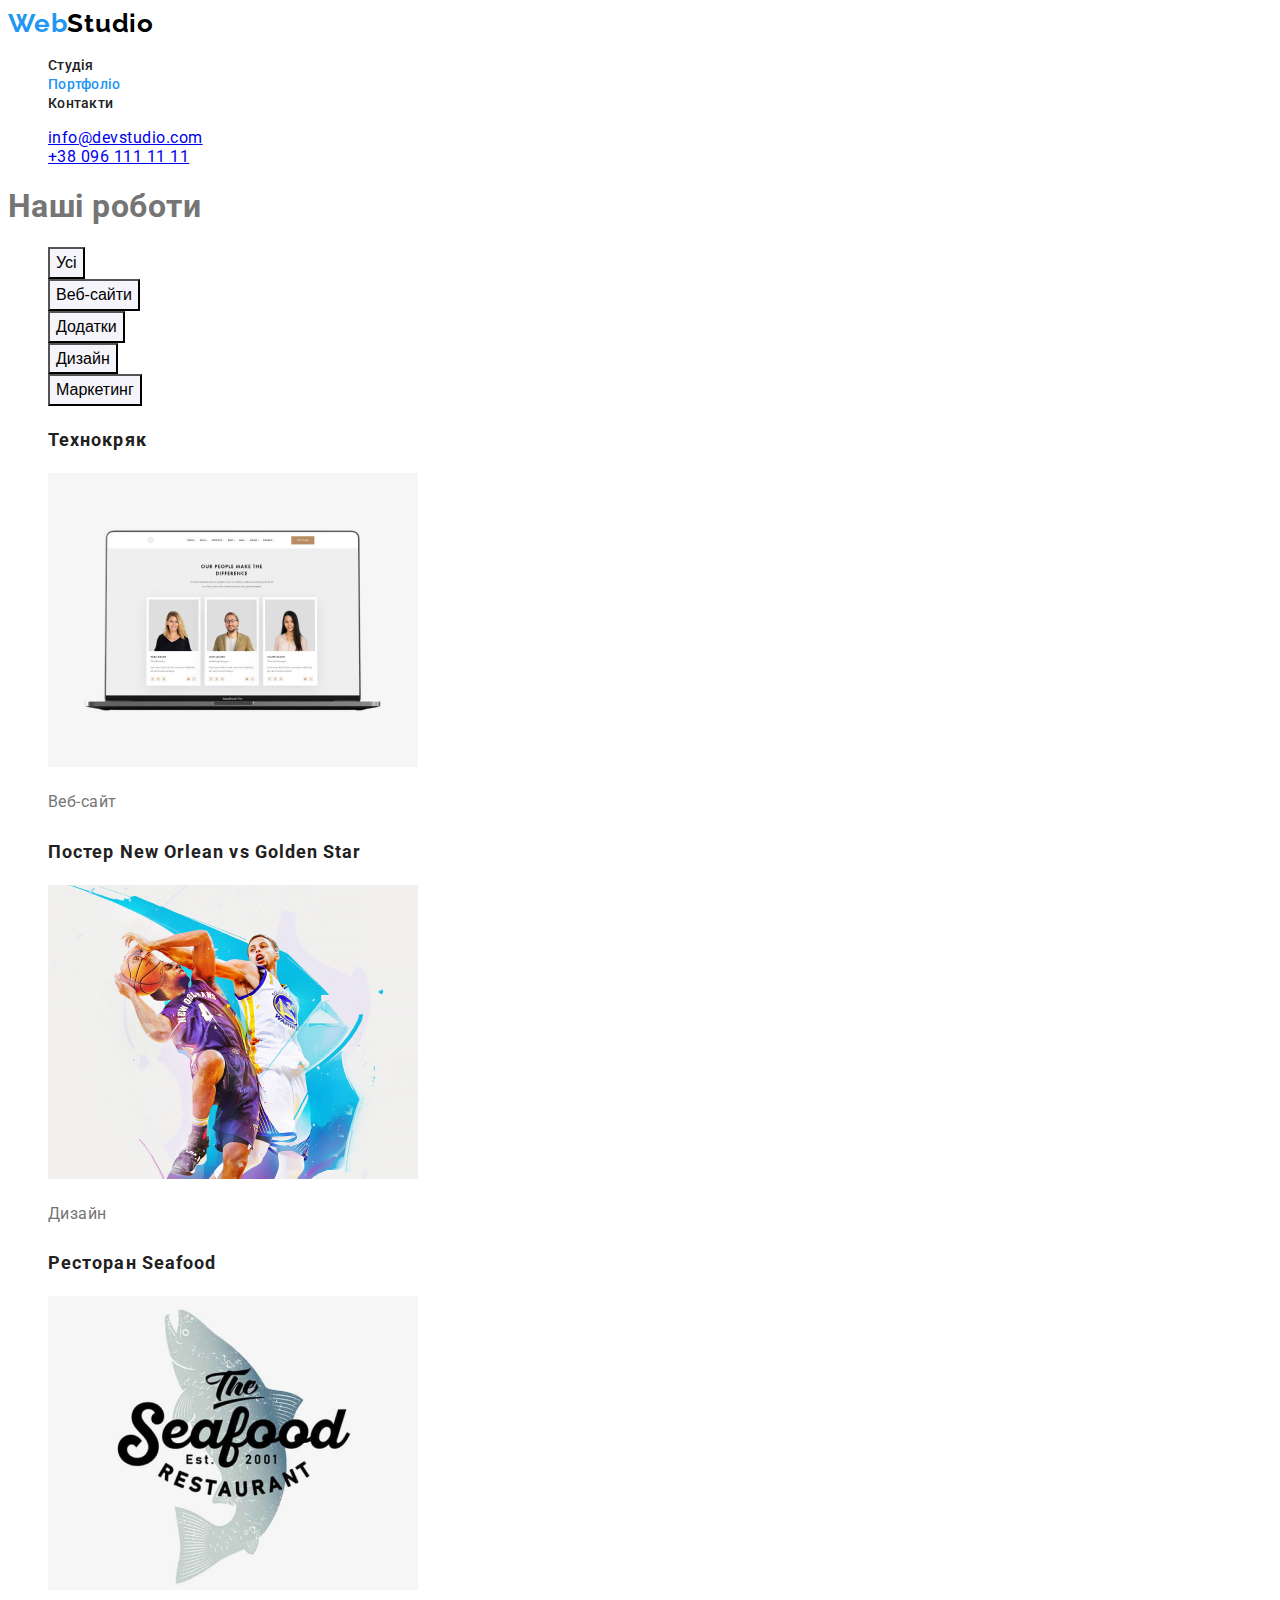
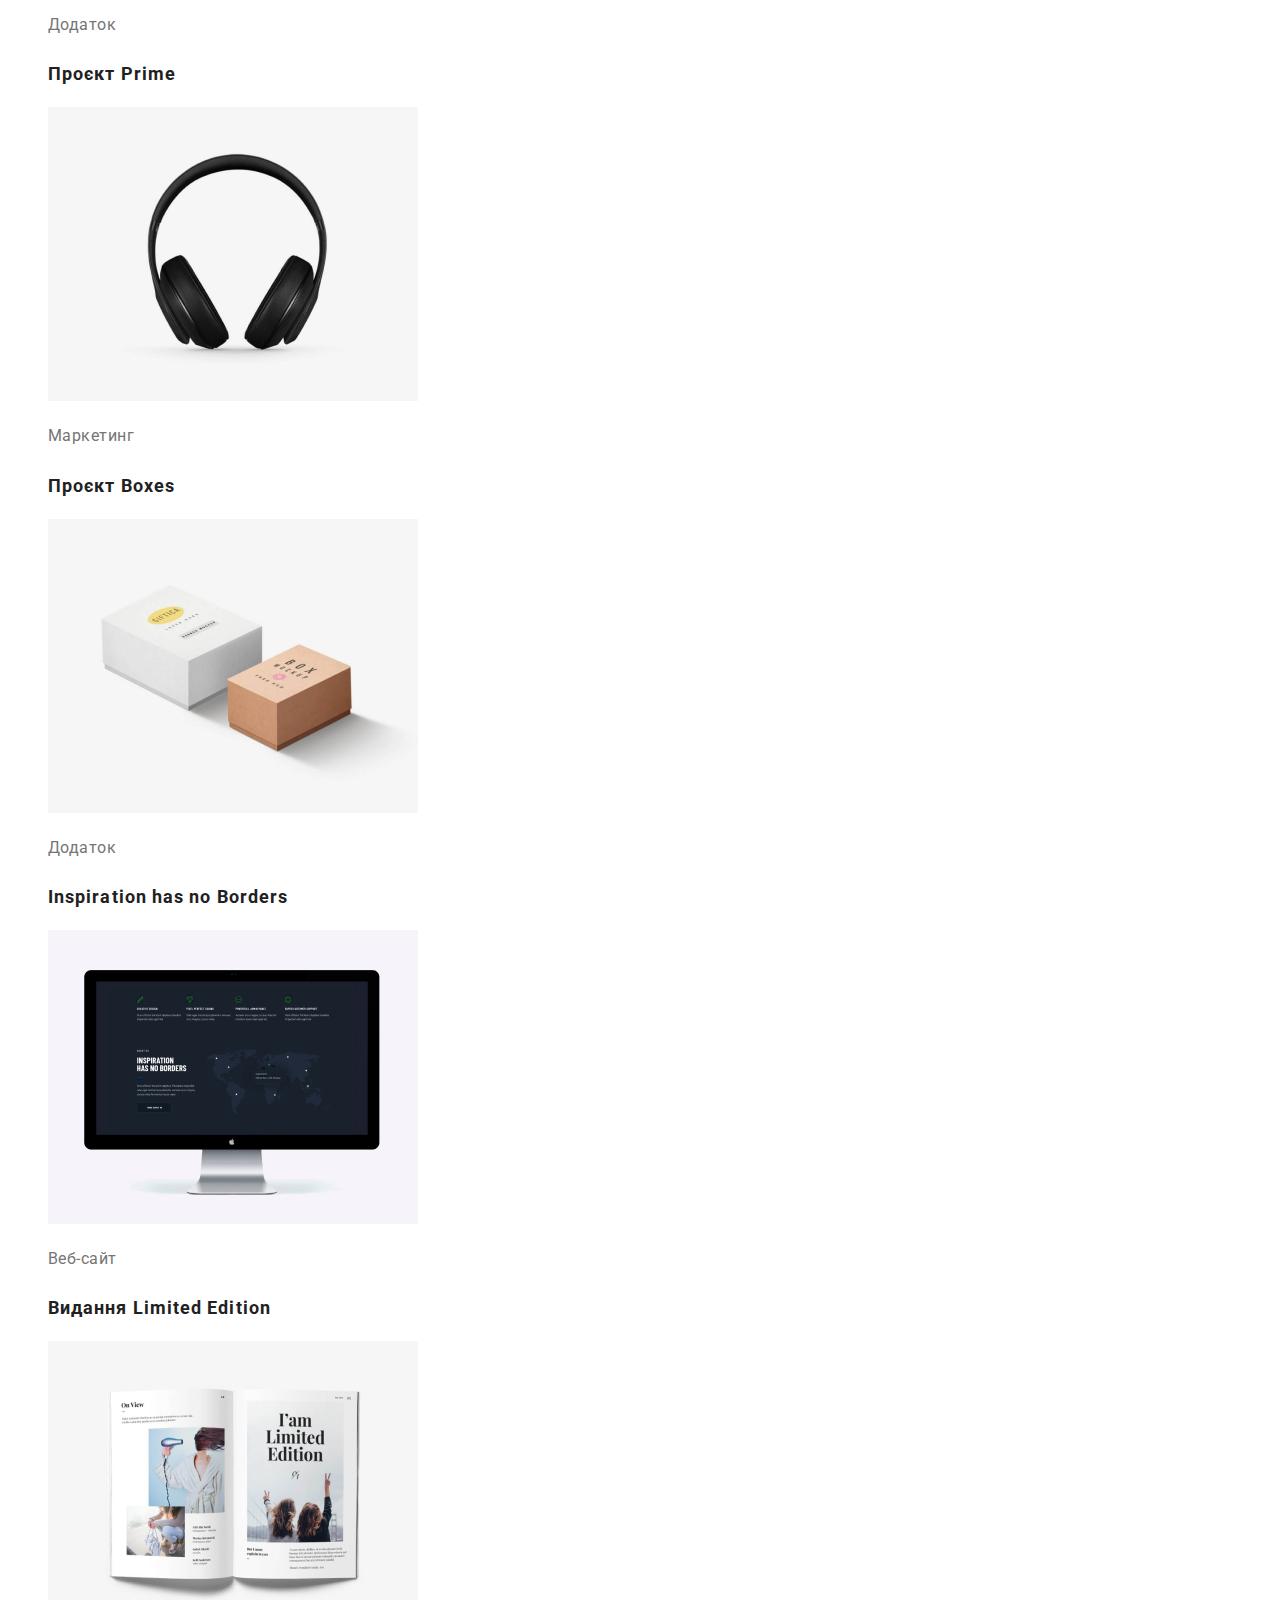
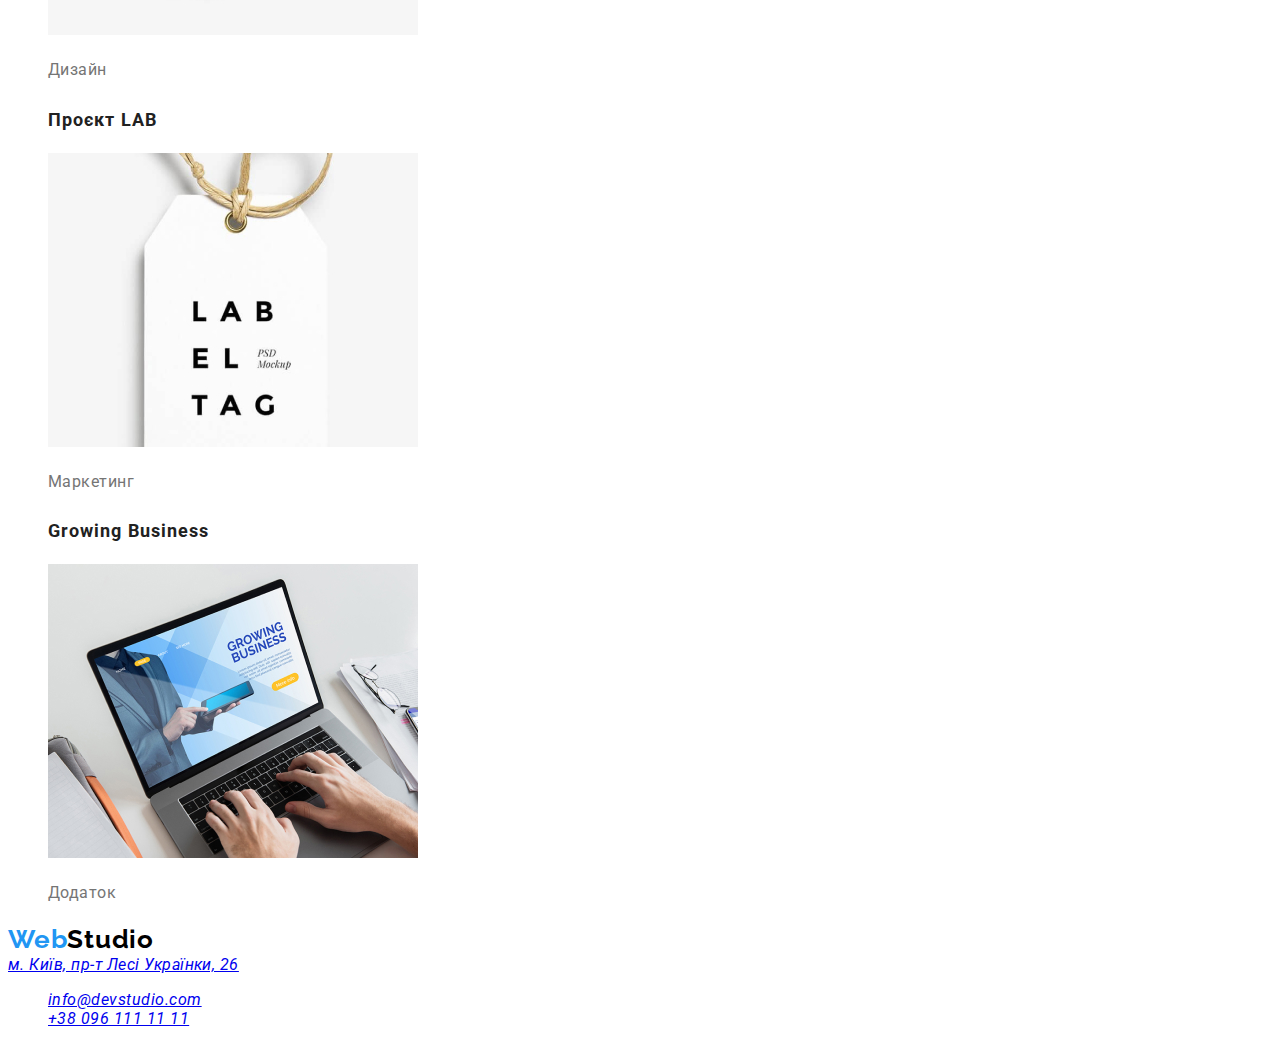
==== portfolio.html @ e8bdad2a "update hw-02" ====
<!DOCTYPE html>
<html lang="uk">
<head>
    <meta charset="UTF-8">
    <meta http-equiv="X-UA-Compatible" content="IE=edge">
    <meta name="viewport" content="width=device-width, initial-scale=1.0">
    <title>Document</title>
    <link href="https://fonts.googleapis.com/css2?family=Raleway&family=Roboto:wght@400;500;700&display=swap" 
          rel="stylesheet">
    <link rel="stylesheet" href="./css/main.css">
</head>
<body>
    <!-- The head of the page-->
    <header>
        <!--Main navigation-->
    <nav>
        <a href="" class="logo"><span class="accent">Web</span>Studio</a>
        <ul class="site-nav list">
            <li><a href="./index.html" class="link">Студія</a></li>
            <li><a href="" class="link current">Портфоліо</a></li>
            <li><a href="" class="link">Контакти</a></li>
        </ul>
    </nav>
    <!--mail and tel-->

        <ul class="auth-nav list">
            <li><a href="mailto:info@devstudio.com" class="contact">info@devstudio.com</a></li>
            <li><a href="tel:+380961111111" class="contact">+38 096 111 11 11</a></li>
        </ul>
    </header>

        <main>
            <section class="section">
            <h1>Наші роботи</h1>
        <ul class="filters list">
            <li><button type="button" class="btn-filter">Усі</button></li>
            <li><button type="button" class="btn-filter">Веб-сайти</button></li>
            <li><button type="button" class="btn-filter">Додатки</button></li>
            <li><button type="button" class="btn-filter">Дизайн</button></li>
            <li><button type="button" class="btn-filter">Маркетинг</button></li>
        </ul>
<!-- features -->
        <ul class="list">
            <li> 
                <h2 class="section-title feature">Технокряк</h2>
                <img src="./portfolio-images/technokrak.jpg"
                     alt="технології"
                     width="370"
                     height="294">
                     <p class="option">Веб-сайт</p>
            </li>
            <li> 
                <h2 class="section-title feature">Постер New Orlean vs Golden Star</h2>
                <img src="./portfolio-images/poster.jpg"
                     alt="постер"
                     width="370"
                     height="294">
                     <p class="option">Дизайн</p>
            </li>
            <li>
                <h2 class="section-title feature">Ресторан Seafood</h2>
                <img src="./portfolio-images/seafood.jpg" 
                     alt="ресторан"
                     width="370"
                     height="294">
                     <p class="option">Додаток</p>
            </li>
            <li> 
                <h2 class="section-title feature">Проєкт Prime</h2>
                <img src="./portfolio-images/project-prime.jpg" 
                     alt="проєктP"
                     width="370"
                     height="294">
                     <p class="option">Маркетинг</p>
            </li>
            <li>
                <h2 class="section-title feature">Проєкт Boxes</h2>
                <img src="./portfolio-images/project-boxes.jpg" 
                     alt="проєктB"
                     width="370"
                     height="294">
                     <p class="option">Додаток</p>
            </li>
            <li>
                <h2 class="section-title feature">Inspiration has no Borders</h2>
                <img src="./portfolio-images/inspiration.jpg" 
                     alt="натхнення"
                     width="370"
                     height="294">
                     <p class="option">Веб-сайт</p>
            </li>
            <li>
                <h2 class="section-title feature">Видання Limited Edition</h2>
                <img src="./portfolio-images/limited-edition.jpg" 
                     alt="видання"
                     width="370"
                     height="294">
                     <p class="option">Дизайн</p>
            </li>
            <li>
                <h2 class="section-title feature">Проєкт LAB</h2>
                <img src="./portfolio-images/project-lab.jpg" 
                     alt="проєктЛ"
                     width="370"
                     height="294">
                     <p class="option">Маркетинг</p>
            </li>
            <li>
                <h2 class="section-title feature">Growing Business</h2>
                <img src="./portfolio-images/growing.jpg" 
                     alt="розвиток"
                     width="370"
                     height="294">
                     <p class="option">Додаток</p>
            </li>
        </ul>
    </section>
    </main>
    <!--address-->
    <footer>
        <a href="" class="logo"><span class="accent">Web</span>Studio</a>
        <address>
            <a href="https://www.google.com.ua/maps/search/%D0%BA%D0%B8%D1%97%D0%B2,+%D0%BF%D1%80%D0%BE%D1%81%D0%BF%D0%B5%D0%BA%D1%82+%D0%BB%D0%B5%D1%81%D1%96+%D1%83%D0%BA%D1%80%D0%B0%D1%97%D0%BD%D0%BA%D0%B8+26/@50.4267876,30.5382527,272m/data=!3m1!1e3?hl=uk" target="_blank"  rel="noopener noreferrer" >м. Київ, пр-т Лесі Українки, 26</a><br/>
            <ul class="list">
                <li><a href="mailto:info@devstudio.com">info@devstudio.com</a> <br/></li>
                <li><a href="tel:+380961111111">+38 096 111 11 11</a></li>
                </ul>
        </address>
    </footer>
    </body>
    </html>
---- css/main.css ----
/* основной текст #757575 */
/* цвет заголовков #212121 */
/* цвет акцентный #2196F3 */
/* белый #FFFFFF */

:root {
    --primary-text-color:#757575;
    --title-text-color: #212121;
    --accent-text-color: #2196F3;
    --primary-white-color: #ffffff;
    --black-text-color: #000000;
}

body {
    color: var(--primary-text-color);
    background-color: var(--primary-white-color);
    font-family: Roboto, sans-serif;
    letter-spacing: 0.03em;
}

.list {
    list-style: none;
}

/* logo
 */
.logo {
    color:var(--black-text-color);
    font-family: Raleway, sans-serif;
    font-family: 'Raleway';
    font-weight: 700;
    font-size: 26px;
    line-height: 1.19;
    letter-spacing: 0.03em;
    text-decoration: none;
}

.logo .accent {
    color: var(--accent-text-color);
}

.logo:hover {
    color: var(--accent-text-color);
}
/* site nav */

.site-nav .link {
    color: var(--title-text-color);
    font-weight: 500;
    font-size: 14px;
    line-height: 1.14;
    letter-spacing: 0.02em;
    text-decoration: none;
}

.site-nav .link:hover,
.site-nav .link:focus {
    color: var(--black-text-color);
}

.site-nav .link.current {
    color: var(--accent-text-color);

}
/* hero */

.hero {
    background-color:  #2F303A;
}
.hero-title {
    color: var(--primary-white-color);
    font-weight: 900;
    font-size: 44px;
    line-height: 1.36;
    text-align: center;
}
/* button */

.button {
    color: var(--primary-white-color);
    background-color: var(--accent-text-color);
    font-family: inherit;
    font-weight: 700;
    font-size: 16px;
    line-height: 1.87;  
    text-decoration: none;
}

.btn-filter {
    background-color: #F5F4FA;
    font-weight: 500;
    font-size: 16px;
    line-height: 1.62;
}

.btn-filter:hover,
.btn-filter:focus {
    color: var(--primary-white-color);
    background-color: var(--accent-text-color);
}

/* section */

.section {
    background-color: var(--primary-white-color);
}

.section-title {
    color: var(--title-text-color);
    font-weight: 700;
    font-size: 36px;
    line-height: 1.17;
    text-align: center;
}


.section-title.feature {
    font-weight: 700;
    font-size: 18px;
    line-height: 2;
    letter-spacing: 0.06em;
    text-align: left;

}

.names-list .name {
    color:var(--title-text-color);
    font-weight: 500;
    font-size: 16px;
    line-height: 1.19;
}

.names-list .name-profession {
    color: var(--primary-text-color);
    font-size: 16px;
    line-height: 1.19;
}

.section.secondary {
    background-color: #F5F5F5;
}

.section.people {
    background-color: #F5F4FA;
}

.option {
    font-size: 16px;
    line-height: 1.9;
}
/* features */

.features .title {
    color: var(--title-text-color);
    font-weight: 700;
    font-size: 14px;
    line-height: 1.14;
}

.features .text {
    font-size: 14px;
    line-height: 1.7;
}
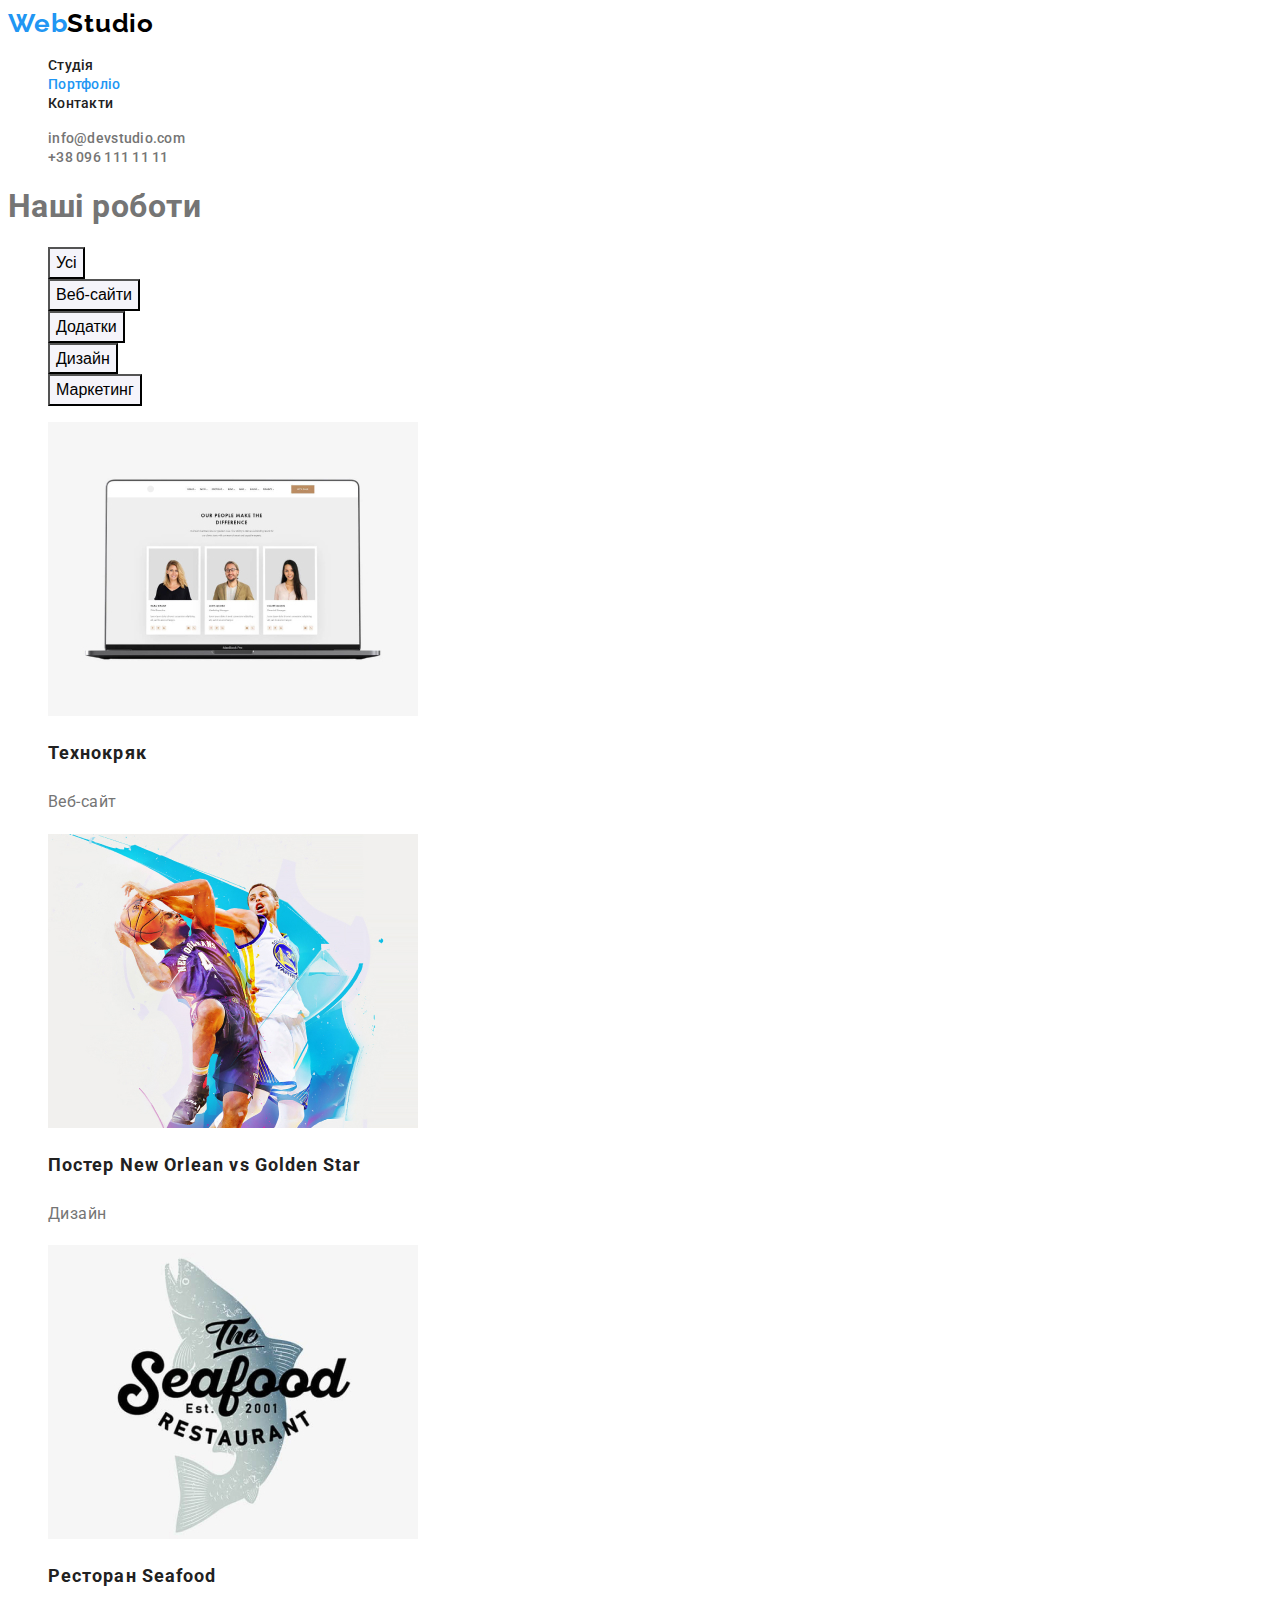
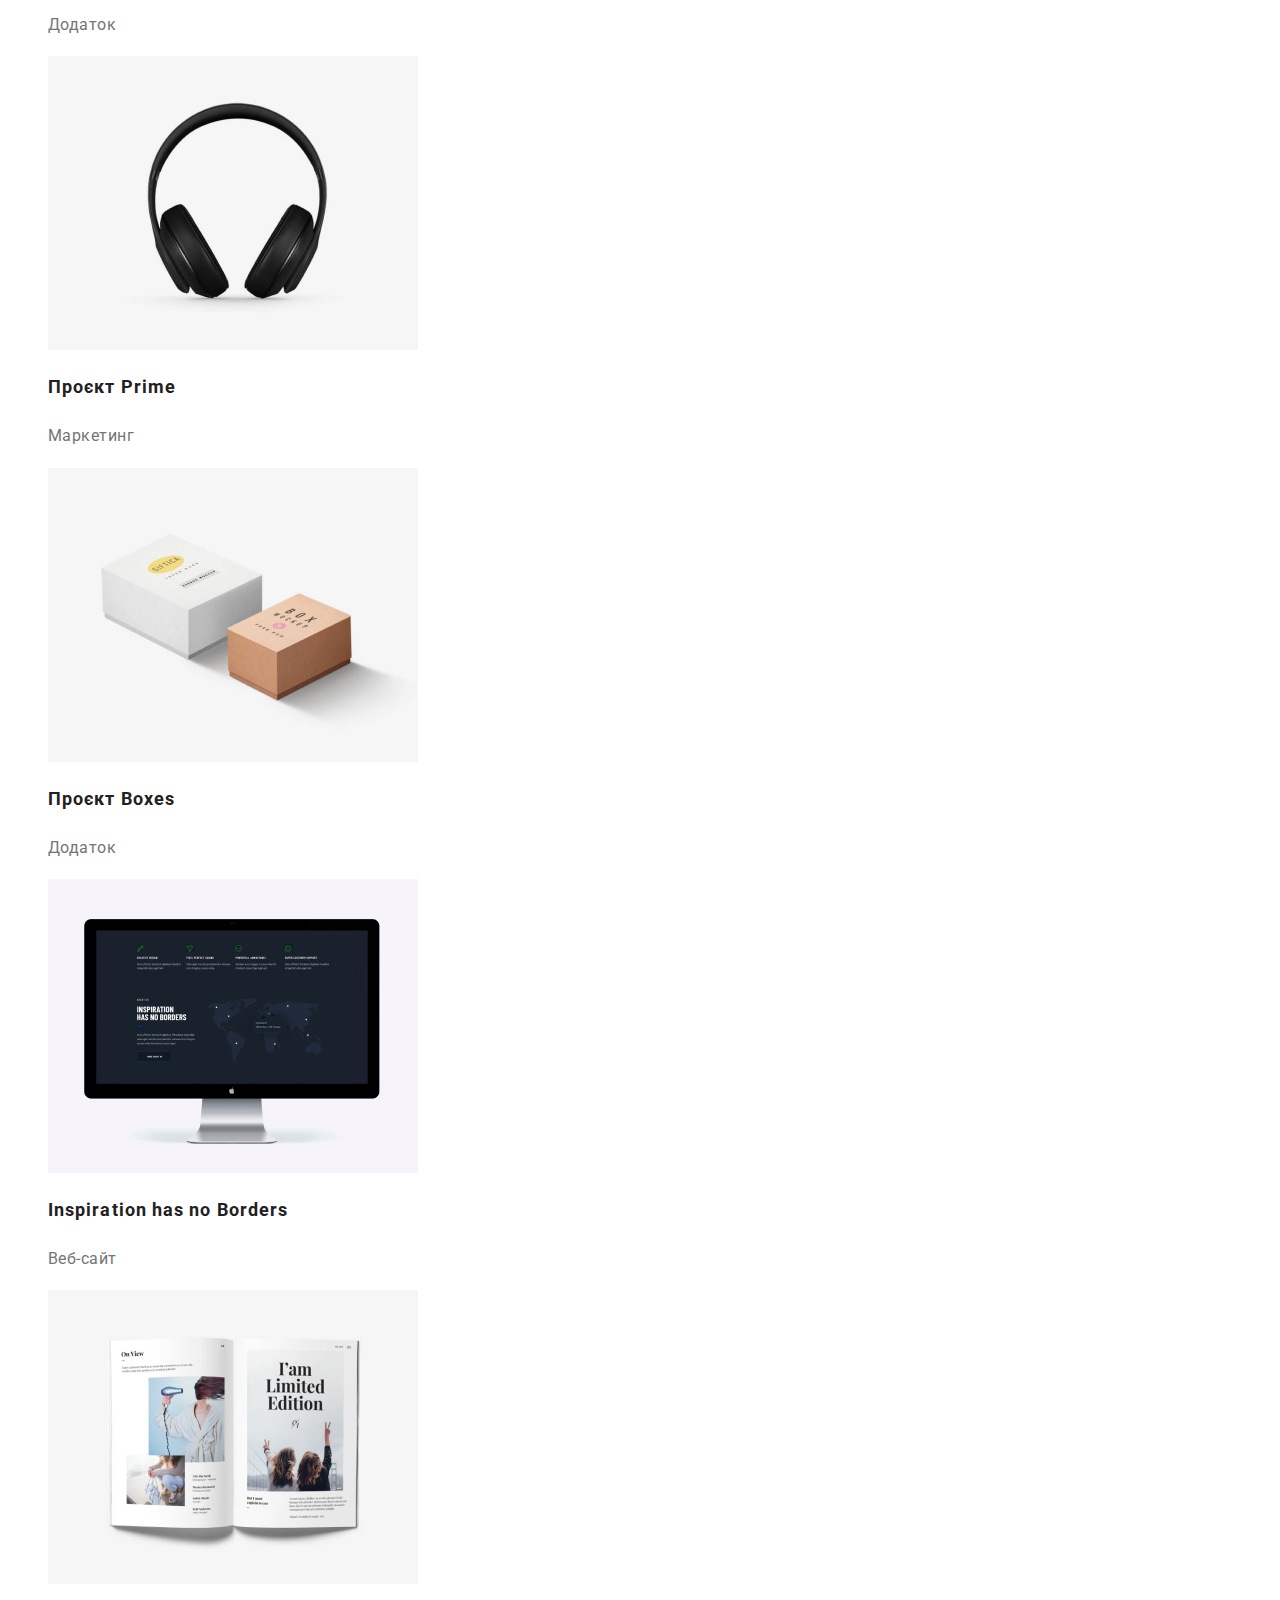
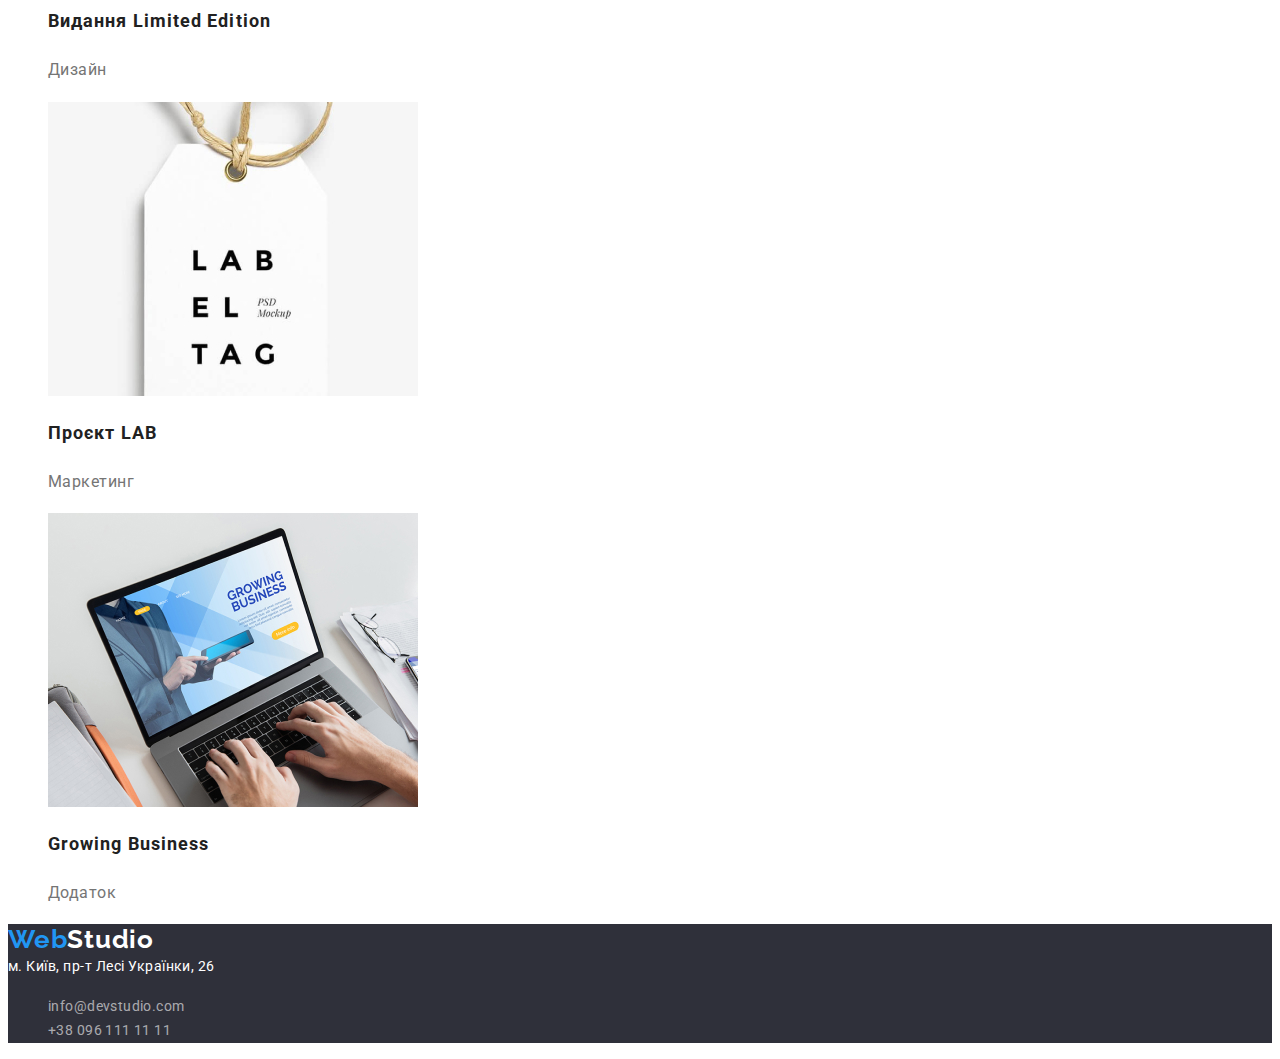
==== commit 6c306673: "new update hw-02" ====
--- a/portfolio.html
+++ b/portfolio.html
@@ -5,7 +5,7 @@
     <meta http-equiv="X-UA-Compatible" content="IE=edge">
     <meta name="viewport" content="width=device-width, initial-scale=1.0">
     <title>Document</title>
-    <link href="https://fonts.googleapis.com/css2?family=Raleway&family=Roboto:wght@400;500;700&display=swap" 
+    <link href="https://fonts.googleapis.com/css2?family=Raleway:wght@700&family=Roboto:wght@400;500;700;900&display=swap" 
           rel="stylesheet">
     <link rel="stylesheet" href="./css/main.css">
 </head>
@@ -14,7 +14,7 @@
     <header>
         <!--Main navigation-->
     <nav>
-        <a href="" class="logo"><span class="accent">Web</span>Studio</a>
+        <a href="./index.html" class="logo"><span class="accent">Web</span>Studio</a>
         <ul class="site-nav list">
             <li><a href="./index.html" class="link">Студія</a></li>
             <li><a href="" class="link current">Портфоліо</a></li>
@@ -42,75 +42,75 @@
 <!-- features -->
         <ul class="list">
             <li> 
-                <h2 class="section-title feature">Технокряк</h2>
                 <img src="./portfolio-images/technokrak.jpg"
                      alt="технології"
                      width="370"
                      height="294">
+                     <h2 class="section-title feature">Технокряк</h2>
                      <p class="option">Веб-сайт</p>
             </li>
-            <li> 
-                <h2 class="section-title feature">Постер New Orlean vs Golden Star</h2>
+            <li>                 
                 <img src="./portfolio-images/poster.jpg"
                      alt="постер"
                      width="370"
                      height="294">
+                     <h2 class="section-title feature">Постер New Orlean vs Golden Star</h2>
                      <p class="option">Дизайн</p>
             </li>
-            <li>
-                <h2 class="section-title feature">Ресторан Seafood</h2>
+            <li>               
                 <img src="./portfolio-images/seafood.jpg" 
                      alt="ресторан"
                      width="370"
                      height="294">
+                     <h2 class="section-title feature">Ресторан Seafood</h2>
                      <p class="option">Додаток</p>
             </li>
-            <li> 
-                <h2 class="section-title feature">Проєкт Prime</h2>
+            <li>               
                 <img src="./portfolio-images/project-prime.jpg" 
                      alt="проєктP"
                      width="370"
                      height="294">
+                     <h2 class="section-title feature">Проєкт Prime</h2>
                      <p class="option">Маркетинг</p>
             </li>
-            <li>
-                <h2 class="section-title feature">Проєкт Boxes</h2>
+            <li>              
                 <img src="./portfolio-images/project-boxes.jpg" 
                      alt="проєктB"
                      width="370"
                      height="294">
+                     <h2 class="section-title feature">Проєкт Boxes</h2>
                      <p class="option">Додаток</p>
             </li>
-            <li>
-                <h2 class="section-title feature">Inspiration has no Borders</h2>
+            <li>               
                 <img src="./portfolio-images/inspiration.jpg" 
                      alt="натхнення"
                      width="370"
                      height="294">
+                     <h2 class="section-title feature">Inspiration has no Borders</h2>
                      <p class="option">Веб-сайт</p>
             </li>
-            <li>
-                <h2 class="section-title feature">Видання Limited Edition</h2>
+            <li>               
                 <img src="./portfolio-images/limited-edition.jpg" 
                      alt="видання"
                      width="370"
                      height="294">
+                     <h2 class="section-title feature">Видання Limited Edition</h2>
                      <p class="option">Дизайн</p>
             </li>
-            <li>
-                <h2 class="section-title feature">Проєкт LAB</h2>
+            <li>              
                 <img src="./portfolio-images/project-lab.jpg" 
                      alt="проєктЛ"
                      width="370"
                      height="294">
+                     <h2 class="section-title feature">Проєкт LAB</h2>
                      <p class="option">Маркетинг</p>
             </li>
-            <li>
-                <h2 class="section-title feature">Growing Business</h2>
+            <li>             
                 <img src="./portfolio-images/growing.jpg" 
                      alt="розвиток"
                      width="370"
                      height="294">
+                     <h2 class="section-title feature">Growing Business</h2>
                      <p class="option">Додаток</p>
             </li>
         </ul>
@@ -118,12 +118,12 @@
     </main>
     <!--address-->
     <footer>
-        <a href="" class="logo"><span class="accent">Web</span>Studio</a>
+        <a href="./index.html" class="logo studio"><span class="accent">Web</span>Studio</a>
         <address>
-            <a href="https://www.google.com.ua/maps/search/%D0%BA%D0%B8%D1%97%D0%B2,+%D0%BF%D1%80%D0%BE%D1%81%D0%BF%D0%B5%D0%BA%D1%82+%D0%BB%D0%B5%D1%81%D1%96+%D1%83%D0%BA%D1%80%D0%B0%D1%97%D0%BD%D0%BA%D0%B8+26/@50.4267876,30.5382527,272m/data=!3m1!1e3?hl=uk" target="_blank"  rel="noopener noreferrer" >м. Київ, пр-т Лесі Українки, 26</a><br/>
+            <a href="https://www.google.com.ua/maps/search/%D0%BA%D0%B8%D1%97%D0%B2,+%D0%BF%D1%80%D0%BE%D1%81%D0%BF%D0%B5%D0%BA%D1%82+%D0%BB%D0%B5%D1%81%D1%96+%D1%83%D0%BA%D1%80%D0%B0%D1%97%D0%BD%D0%BA%D0%B8+26/@50.4267876,30.5382527,272m/data=!3m1!1e3?hl=uk" target="_blank"  rel="noopener noreferrer" class="city" >м. Київ, пр-т Лесі Українки, 26</a><br/>
             <ul class="list">
-                <li><a href="mailto:info@devstudio.com">info@devstudio.com</a> <br/></li>
-                <li><a href="tel:+380961111111">+38 096 111 11 11</a></li>
+                <li><a href="mailto:info@devstudio.com" class="info">info@devstudio.com</a> <br/></li>
+                <li><a href="tel:+380961111111" class="info">+38 096 111 11 11</a></li>
                 </ul>
         </address>
     </footer>
--- a/css/main.css
+++ b/css/main.css
@@ -60,8 +60,21 @@
 
 .site-nav .link.current {
     color: var(--accent-text-color);
-
-}
+}
+
+.auth-nav .contact {
+    color: var(--primary-text-color);
+    font-weight: 500;
+    font-size: 14px;
+    line-height: 1.14;
+    letter-spacing: 0.02em;
+    text-decoration-line: none;
+}
+.auth-nav .contact:hover,
+.auth-nav .contact:focus {
+    color: var(--accent-text-color);
+}
+
 /* hero */
 
 .hero {
@@ -161,3 +174,36 @@
     font-size: 14px;
     line-height: 1.7;
 }
+
+
+/* footer */
+footer {
+    background: #2F303A;
+    
+}
+
+.logo.studio {
+    color: var(--primary-white-color);
+}
+
+footer .city {
+    color: var(--primary-white-color);
+    font-style: normal;
+    font-size: 14px;
+    line-height: 1.71;
+    text-decoration-line: none;
+}
+footer .info {
+    color: rgba(255, 255, 255, 0.6);
+    font-style: normal;
+    font-size: 14px;
+    line-height: 1.71;
+    letter-spacing: 0.03em;
+    text-decoration-line: none;
+}
+
+footer .info:hover,
+footer .info:focus {
+    color: var(--primary-white-color);
+    background-color: var(--accent-text-color);
+}